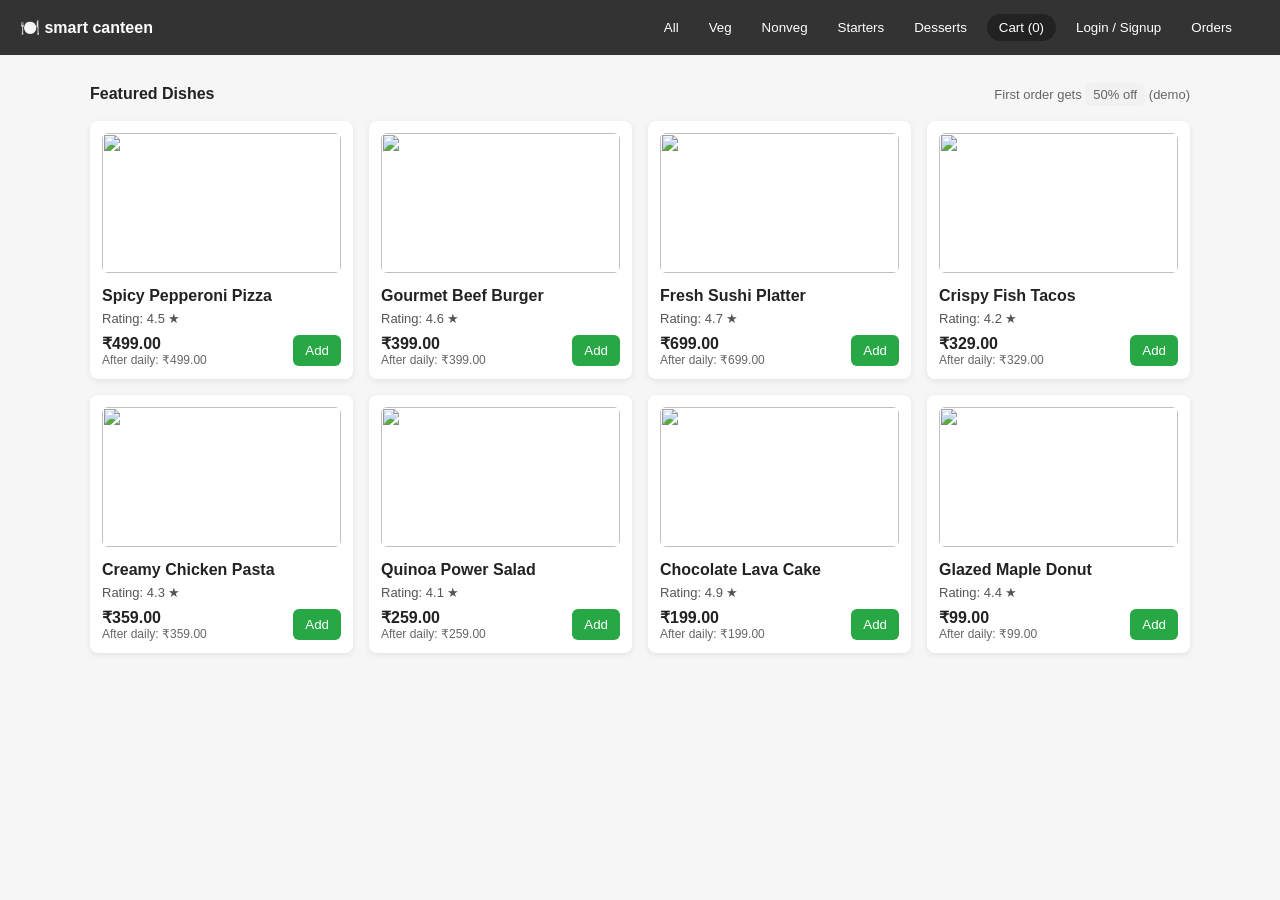
==== index.html @ e6f05978 "Add files via upload" ====
<!doctype html>
<html lang="en">
<head>
<meta charset="utf-8" />
<meta name="viewport" content="width=device-width,initial-scale=1" />
<title>smart_canteen</title>
<link rel="stylesheet" href="style.css">
</head>
<body>

<header>
  <div class="brand">🍽️ smart canteen</div>
  <nav>
    <button onclick="filterCategory('all')">All</button>
    <button onclick="filterCategory('veg')">Veg</button>
    <button onclick="filterCategory('nonveg')">Nonveg</button>
    <button onclick="filterCategory('starters')">Starters</button>
    <button onclick="filterCategory('desserts')">Desserts</button>
    <button class="cart-btn" onclick="toggleCart()">Cart (<span id="cartCount">0</span>)</button>

    <button onclick="openLogin()">Login / Signup</button>
    <button onclick="openOrdersUser()" title="My Orders">Orders</button>

    <span id="userLabel" class="small" style="margin-left:8px;"></span>
    <button id="logoutBtn" class="hidden" onclick="logout()">Logout</button>
  </nav>
</header>


<div class="container">

  <div id="adminPanel" class="admin-panel hidden">
    <strong>Admin Panel</strong>
    <div class="admin-actions">
      <label>Daily Discount (%)
        <input id="dailyDiscount" type="number" value="0" min="0" max="100" oninput="applyDailyDiscount()" />
      </label>
      <button class="btn secondary" onclick="openAddItem()">Add New Item</button>
      <button onclick="openCategoryManager()">Manage Categories</button>
      <button onclick="openOrdersAdmin()">View Orders</button>
    </div>
    <small class="small">Set item discounts & availability:</small>
    <div id="adminList"></div>
  </div>

  <div class="controls">
    <strong>Featured Dishes</strong>
    <div class="small">First order gets <span class="badge">50% off</span> (demo)</div>
  </div>

  <div id="menu" class="grid"></div>

</div>

<!-- Cart Drawer -->
<div id="cartDrawer">
  <h3>Your Cart</h3>
  <div id="cartItems"></div>
  <div class="cart-bottom">
    <strong>Total: <span id="cartTotal">₹0.00</span></strong>
    <button class="btn secondary" onclick="openAddressModal()">Checkout</button>
  </div>
  <div class="small muted">Note: Demo - replace mock payment with real gateway.</div>
</div>
<!-- Add/Edit Item Modal (Admin) -->
<div id="itemModal" class="modal-bg" role="dialog">
  <div class="modal">
    <h3 id="itemModalTitle">Add New Item</h3>
    <div class="row">
      <div style="flex:1">
        <label>Title<input id="itemTitle" type="text" /></label>
        <label style="margin-top:8px">Price (₹)<input id="itemPrice" type="number" min="0" /></label>
        <label style="margin-top:8px">Category
          <select id="itemCategory"></select>
        </label>
        <label style="margin-top:8px">Rating (0-5)<input id="itemRating" type="number" min="0" max="5" step="0.1" value="4.0" /></label>
        <label style="margin-top:8px">Discount (%)<input id="itemDiscount" type="number" min="0" max="100" value="0" /></label>
        <label style="margin-top:8px"><input id="itemAvailable" type="checkbox" checked /> Available</label>
      </div>
      <div style="width:120px">
        <div class="small-muted">Image (URL or upload)</div>
        <img id="itemImgPreview" class="img-preview" src="" alt="preview" />
        <label style="margin-top:6px">Image URL<input id="itemImgUrl" type="text" /></label>
        <div style="margin-top:6px">
          <input id="itemImgFile" type="file" accept="image/*" />
        </div>
      </div>
    </div>

    <div style="margin-top:12px;display:flex;gap:8px">
      <button class="btn" onclick="saveNewItem()">Save Item</button>
      <button onclick="closeItemModal()">Cancel</button>
    </div>
  </div>
</div>

<!-- Category Manager Modal -->
<div id="catModal" class="modal-bg">
  <div class="modal">
    <h3>Manage Categories</h3>
    <div style="display:flex;gap:8px;align-items:center">
      <input id="newCategory" placeholder="New category name" />
      <button onclick="addCategory()" class="btn">Add</button>
    </div>
    <div id="catList" style="margin-top:10px"></div>
    <div style="margin-top:12px">
      <button onclick="closeCategoryManager()">Close</button>
    </div>
  </div>
</div>

<!-- Address & Delivery Modal -->
<div id="addressModal" class="modal-bg">
  <div class="modal">
    <h3>Delivery Address & Slot</h3>

    <div>
      <strong>Saved Addresses</strong>
      <div id="savedAddresses" style="margin-top:8px"></div>
    </div>

    <hr style="margin:12px 0" />

    <div>
      <strong>Add New Address</strong>
      <label style="margin-top:8px">Name<input id="addrName" type="text" /></label>
      <label style="margin-top:8px">Phone<input id="addrPhone" type="text" /></label>
      <label style="margin-top:8px">Address<textarea id="addrLine" rows="2"></textarea></label>
      <label style="margin-top:8px">Pincode<input id="addrPin" type="text" /></label>
      <label style="margin-top:8px">Delivery slot
        <select id="deliverySlot">
          <option>ASAP (30-45 min)</option>
          <option>Today 7:00 - 8:00 PM</option>
          <option>Today 8:00 - 9:00 PM</option>
        </select>
      </label>

      <div style="margin-top:8px;display:flex;gap:8px">
        <button class="btn" onclick="saveAddress()">Save & Use</button>
        <button onclick="closeAddressModal()">Cancel</button>
      </div>
    </div>
  </div>
</div>

<!-- Checkout Modal -->
<div id="modalBg" class="modal-bg" role="dialog">
  <div class="modal">
    <h3>Checkout - Payment</h3>
    <div id="checkoutSummary" style="margin-bottom:12px"></div>

    <div style="margin-bottom:10px">
      <label><input type="radio" name="payOpt" value="card" checked /> Credit / Debit Card</label>
      <label style="margin-left:12px"><input type="radio" name="payOpt" value="upi" /> UPI / PhonePe</label>
    </div>

    <div id="cardForm">
      <label>Cardholder name<input id="cardName" type="text" placeholder="Full name" /></label>
      <div class="row" style="margin-top:8px">
        <div style="flex:2"><label>Card number<input id="cardNumber" type="text" placeholder="4242 4242 4242 4242" /></label></div>
        <div style="flex:1"><label>Exp<input id="cardExp" type="text" placeholder="MM/YY" /></label></div>
        <div style="flex:1"><label>CVV<input id="cardCvv" type="text" placeholder="123" /></label></div>
      </div>
    </div>

    <div id="upiForm" class="hidden" style="margin-top:8px">
      <label>UPI ID / PhonePe<input id="upiId" type="text" placeholder="example@upi or 98XXXXXXXX" /></label>
      <div style="margin-top:6px;font-size:13px;color:#555">Demo UI, not online payment.</div>
    </div>

    <div style="margin-top:12px;display:flex;gap:8px">
      <button class="btn" onclick="processPayment()">Pay Now</button>
      <button onclick="closeCheckout()">Cancel</button>
    </div>
  </div>
</div>

<!-- Orders Viewer (User) -->
<div id="ordersModal" class="modal-bg">
  <div class="modal">
    <h3>My Orders</h3>
    <div id="userOrdersList"></div>
    <button style="margin-top:12px" onclick="closeOrdersUser()">Close</button>
  </div>
</div>

<!-- Orders Viewer (Admin) -->
<div id="ordersAdminModal" class="modal-bg">
  <div class="modal">
    <h3>All Orders (Admin)</h3>
    <div id="adminOrdersList"></div>
    <button style="margin-top:12px" onclick="closeOrdersAdmin()">Close</button>
  </div>
</div>

<!-- Login + Signup Modal -->
<div id="loginBg" class="modal-bg" style="z-index:1100">
  <div class="modal">
    <h3 id="authTitle">Login</h3>

    <div class="auth-tabs">
      <button id="loginTab" class="auth-tab active" onclick="showLoginForm()">Sign In</button>
      <button id="signupTab" class="auth-tab" onclick="showSignupForm()">Sign Up</button>
    </div>

    <!-- SIGN IN FORM -->
    <div id="loginForm">
      <label>Email
        <input id="loginEmail" type="email" />
      </label>
      <label style="margin-top:8px">Password
        <input id="loginPassword" type="password" />
      </label>

      <div style="margin-top:10px;display:flex;gap:8px;align-items:center">
        <button class="btn" onclick="performLogin()">Login</button>
        <button onclick="closeLogin()">Close</button>
      </div>

      <p class="small-muted" style="margin-top:8px;">
        Admin (demo): <strong>admin@chef.com</strong> / <strong>admin123</strong>
      </p>
    </div>

    <!-- SIGN UP FORM -->
    <div id="signupForm" class="hidden">
      <label>Name
        <input id="signupName" type="text" />
      </label>
      <label style="margin-top:8px">Email
        <input id="signupEmail" type="email" />
      </label>
      <label style="margin-top:8px">Phone
        <input id="signupPhone" type="text" />
      </label>
      <label style="margin-top:8px">Password
        <input id="signupPassword" type="password" />
      </label>
      <label style="margin-top:8px">Confirm Password
        <input id="signupConfirm" type="password" />
      </label>

      <label style="margin-top:8px">Account Type
        <select id="signupRole">
          <option value="user">User</option>
        </select>
      </label>
      <div class="small-muted" style="margin-top:4px;">
        Admin account is fixed in system. Only <strong>admin@chef.com</strong> / <strong>admin123</strong> is Admin.
      </div>

      <div style="margin-top:10px;display:flex;gap:8px;align-items:center">
        <button class="btn" onclick="performSignup()">Sign Up</button>
        <button onclick="closeLogin()">Close</button>
      </div>
    </div>
  </div>
</div>

<script src="script.js"></script>
</body>
</html>
---- style.css ----
body{font-family:Inter,Arial;margin:0;background:#f6f6f6;color:#222}
header{background:#333;color:#fff;padding:14px 20px;display:flex;justify-content:space-between;align-items:center}
header .brand{font-weight:700}
nav{display:flex;gap:10px}
nav button{background:transparent;border:0;color:#fff;cursor:pointer;padding:6px 10px}
.container{max-width:1100px;margin:30px auto;padding:0 16px}
.controls{display:flex;justify-content:space-between;align-items:center;margin-bottom:18px}
.grid{display:grid;grid-template-columns:repeat(auto-fit,minmax(220px,1fr));gap:16px}
.card{background:#fff;padding:12px;border-radius:8px;box-shadow:0 2px 6px rgba(0,0,0,0.08)}
.card img{width:100%;height:140px;object-fit:cover;border-radius:6px}
.card h4{margin:10px 0 6px;font-size:16px}
.card p{margin:0 0 8px;font-size:13px;color:#555}
.card .meta{display:flex;justify-content:space-between;align-items:center}
.btn{background:#28a745;color:#fff;border:0;padding:8px 12px;border-radius:6px;cursor:pointer}
.btn.secondary{background:#007bff}
.cart-btn{background:#222;color:#fff;border-radius:20px;padding:6px 12px}
.small{font-size:13px;color:#666}
input[type="text"],
input[type="number"],
input[type="email"],
input[type="password"],
select,
textarea{
  padding:10px;
  border:1px solid #ddd;
  border-radius:6px;
  width:100%;
}
.auth-tabs{
  display:flex;
  gap:8px;
  margin:8px 0 12px;
}

.auth-tab{
  flex:1;
  padding:8px;
  border:1px solid #ddd;
  background:#f7f7f7;
  cursor:pointer;
  border-radius:6px;
  font-size:14px;
}

.auth-tab.active{
  background:#007bff;
  color:#fff;
  border-color:#007bff;
}

.small-muted{
  font-size:12px;
  color:#666;
}


.admin-panel{background:#fff;padding:12px;border-radius:8px;margin-bottom:16px;box-shadow:0 2px 6px rgba(0,0,0,0.06)}
#cartDrawer{position:fixed;right:18px;top:70px;width:380px;max-height:80vh;background:#fff;border-radius:10px;box-shadow:0 12px 30px rgba(0,0,0,0.12);overflow:auto;padding:12px;display:none;z-index:999}
.cart-item{display:flex;gap:8px;align-items:center;border-bottom:1px solid #eee;padding:8px 0}
.qty{display:flex;gap:6px;align-items:center}
.badge{background:#f1f1f1;padding:4px 8px;border-radius:6px;font-size:13px}
.modal-bg{position:fixed;inset:0;background:rgba(0,0,0,0.5);display:none;align-items:center;justify-content:center;z-index:1200}
.modal{background:#fff;padding:18px;border-radius:8px;max-width:720px;width:96%;max-height:90vh;overflow:auto}
.hidden{display:none}
.cart-bottom{display:flex;justify-content:space-between;align-items:center;margin-top:10px}
.order-card{background:#fff;padding:10px;border-radius:8px;margin-bottom:8px;box-shadow:0 1px 4px rgba(0,0,0,0.06)}
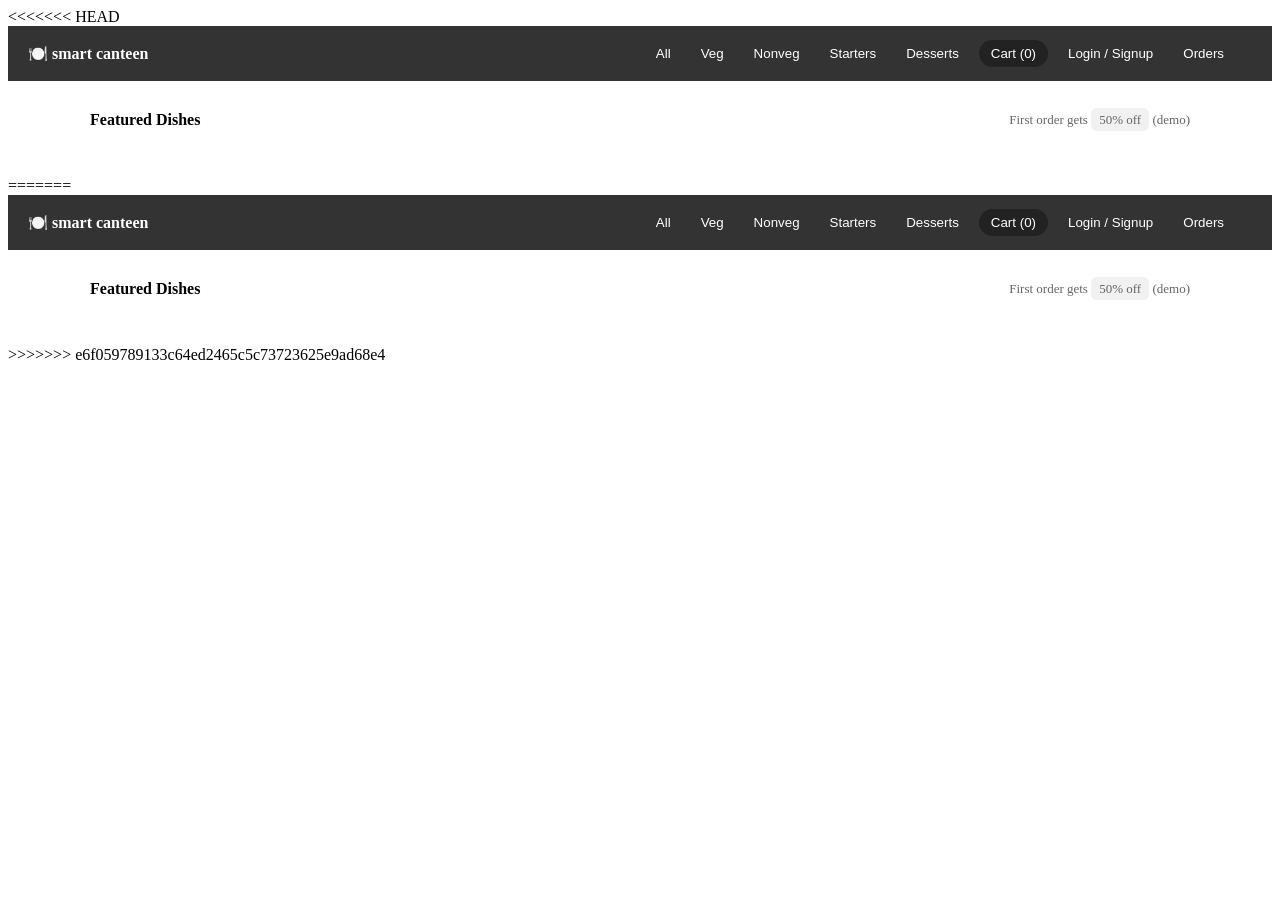
==== commit cd6eca35: "Updated full project" ====
--- a/index.html
+++ b/index.html
@@ -1,262 +1,527 @@
-<!doctype html>
-<html lang="en">
-<head>
-<meta charset="utf-8" />
-<meta name="viewport" content="width=device-width,initial-scale=1" />
-<title>smart_canteen</title>
-<link rel="stylesheet" href="style.css">
-</head>
-<body>
-
-<header>
-  <div class="brand">🍽️ smart canteen</div>
-  <nav>
-    <button onclick="filterCategory('all')">All</button>
-    <button onclick="filterCategory('veg')">Veg</button>
-    <button onclick="filterCategory('nonveg')">Nonveg</button>
-    <button onclick="filterCategory('starters')">Starters</button>
-    <button onclick="filterCategory('desserts')">Desserts</button>
-    <button class="cart-btn" onclick="toggleCart()">Cart (<span id="cartCount">0</span>)</button>
-
-    <button onclick="openLogin()">Login / Signup</button>
-    <button onclick="openOrdersUser()" title="My Orders">Orders</button>
-
-    <span id="userLabel" class="small" style="margin-left:8px;"></span>
-    <button id="logoutBtn" class="hidden" onclick="logout()">Logout</button>
-  </nav>
-</header>
-
-
-<div class="container">
-
-  <div id="adminPanel" class="admin-panel hidden">
-    <strong>Admin Panel</strong>
-    <div class="admin-actions">
-      <label>Daily Discount (%)
-        <input id="dailyDiscount" type="number" value="0" min="0" max="100" oninput="applyDailyDiscount()" />
-      </label>
-      <button class="btn secondary" onclick="openAddItem()">Add New Item</button>
-      <button onclick="openCategoryManager()">Manage Categories</button>
-      <button onclick="openOrdersAdmin()">View Orders</button>
-    </div>
-    <small class="small">Set item discounts & availability:</small>
-    <div id="adminList"></div>
-  </div>
-
-  <div class="controls">
-    <strong>Featured Dishes</strong>
-    <div class="small">First order gets <span class="badge">50% off</span> (demo)</div>
-  </div>
-
-  <div id="menu" class="grid"></div>
-
-</div>
-
-<!-- Cart Drawer -->
-<div id="cartDrawer">
-  <h3>Your Cart</h3>
-  <div id="cartItems"></div>
-  <div class="cart-bottom">
-    <strong>Total: <span id="cartTotal">₹0.00</span></strong>
-    <button class="btn secondary" onclick="openAddressModal()">Checkout</button>
-  </div>
-  <div class="small muted">Note: Demo - replace mock payment with real gateway.</div>
-</div>
-<!-- Add/Edit Item Modal (Admin) -->
-<div id="itemModal" class="modal-bg" role="dialog">
-  <div class="modal">
-    <h3 id="itemModalTitle">Add New Item</h3>
-    <div class="row">
-      <div style="flex:1">
-        <label>Title<input id="itemTitle" type="text" /></label>
-        <label style="margin-top:8px">Price (₹)<input id="itemPrice" type="number" min="0" /></label>
-        <label style="margin-top:8px">Category
-          <select id="itemCategory"></select>
-        </label>
-        <label style="margin-top:8px">Rating (0-5)<input id="itemRating" type="number" min="0" max="5" step="0.1" value="4.0" /></label>
-        <label style="margin-top:8px">Discount (%)<input id="itemDiscount" type="number" min="0" max="100" value="0" /></label>
-        <label style="margin-top:8px"><input id="itemAvailable" type="checkbox" checked /> Available</label>
-      </div>
-      <div style="width:120px">
-        <div class="small-muted">Image (URL or upload)</div>
-        <img id="itemImgPreview" class="img-preview" src="" alt="preview" />
-        <label style="margin-top:6px">Image URL<input id="itemImgUrl" type="text" /></label>
-        <div style="margin-top:6px">
-          <input id="itemImgFile" type="file" accept="image/*" />
-        </div>
-      </div>
-    </div>
-
-    <div style="margin-top:12px;display:flex;gap:8px">
-      <button class="btn" onclick="saveNewItem()">Save Item</button>
-      <button onclick="closeItemModal()">Cancel</button>
-    </div>
-  </div>
-</div>
-
-<!-- Category Manager Modal -->
-<div id="catModal" class="modal-bg">
-  <div class="modal">
-    <h3>Manage Categories</h3>
-    <div style="display:flex;gap:8px;align-items:center">
-      <input id="newCategory" placeholder="New category name" />
-      <button onclick="addCategory()" class="btn">Add</button>
-    </div>
-    <div id="catList" style="margin-top:10px"></div>
-    <div style="margin-top:12px">
-      <button onclick="closeCategoryManager()">Close</button>
-    </div>
-  </div>
-</div>
-
-<!-- Address & Delivery Modal -->
-<div id="addressModal" class="modal-bg">
-  <div class="modal">
-    <h3>Delivery Address & Slot</h3>
-
-    <div>
-      <strong>Saved Addresses</strong>
-      <div id="savedAddresses" style="margin-top:8px"></div>
-    </div>
-
-    <hr style="margin:12px 0" />
-
-    <div>
-      <strong>Add New Address</strong>
-      <label style="margin-top:8px">Name<input id="addrName" type="text" /></label>
-      <label style="margin-top:8px">Phone<input id="addrPhone" type="text" /></label>
-      <label style="margin-top:8px">Address<textarea id="addrLine" rows="2"></textarea></label>
-      <label style="margin-top:8px">Pincode<input id="addrPin" type="text" /></label>
-      <label style="margin-top:8px">Delivery slot
-        <select id="deliverySlot">
-          <option>ASAP (30-45 min)</option>
-          <option>Today 7:00 - 8:00 PM</option>
-          <option>Today 8:00 - 9:00 PM</option>
-        </select>
-      </label>
-
-      <div style="margin-top:8px;display:flex;gap:8px">
-        <button class="btn" onclick="saveAddress()">Save & Use</button>
-        <button onclick="closeAddressModal()">Cancel</button>
-      </div>
-    </div>
-  </div>
-</div>
-
-<!-- Checkout Modal -->
-<div id="modalBg" class="modal-bg" role="dialog">
-  <div class="modal">
-    <h3>Checkout - Payment</h3>
-    <div id="checkoutSummary" style="margin-bottom:12px"></div>
-
-    <div style="margin-bottom:10px">
-      <label><input type="radio" name="payOpt" value="card" checked /> Credit / Debit Card</label>
-      <label style="margin-left:12px"><input type="radio" name="payOpt" value="upi" /> UPI / PhonePe</label>
-    </div>
-
-    <div id="cardForm">
-      <label>Cardholder name<input id="cardName" type="text" placeholder="Full name" /></label>
-      <div class="row" style="margin-top:8px">
-        <div style="flex:2"><label>Card number<input id="cardNumber" type="text" placeholder="4242 4242 4242 4242" /></label></div>
-        <div style="flex:1"><label>Exp<input id="cardExp" type="text" placeholder="MM/YY" /></label></div>
-        <div style="flex:1"><label>CVV<input id="cardCvv" type="text" placeholder="123" /></label></div>
-      </div>
-    </div>
-
-    <div id="upiForm" class="hidden" style="margin-top:8px">
-      <label>UPI ID / PhonePe<input id="upiId" type="text" placeholder="example@upi or 98XXXXXXXX" /></label>
-      <div style="margin-top:6px;font-size:13px;color:#555">Demo UI, not online payment.</div>
-    </div>
-
-    <div style="margin-top:12px;display:flex;gap:8px">
-      <button class="btn" onclick="processPayment()">Pay Now</button>
-      <button onclick="closeCheckout()">Cancel</button>
-    </div>
-  </div>
-</div>
-
-<!-- Orders Viewer (User) -->
-<div id="ordersModal" class="modal-bg">
-  <div class="modal">
-    <h3>My Orders</h3>
-    <div id="userOrdersList"></div>
-    <button style="margin-top:12px" onclick="closeOrdersUser()">Close</button>
-  </div>
-</div>
-
-<!-- Orders Viewer (Admin) -->
-<div id="ordersAdminModal" class="modal-bg">
-  <div class="modal">
-    <h3>All Orders (Admin)</h3>
-    <div id="adminOrdersList"></div>
-    <button style="margin-top:12px" onclick="closeOrdersAdmin()">Close</button>
-  </div>
-</div>
-
-<!-- Login + Signup Modal -->
-<div id="loginBg" class="modal-bg" style="z-index:1100">
-  <div class="modal">
-    <h3 id="authTitle">Login</h3>
-
-    <div class="auth-tabs">
-      <button id="loginTab" class="auth-tab active" onclick="showLoginForm()">Sign In</button>
-      <button id="signupTab" class="auth-tab" onclick="showSignupForm()">Sign Up</button>
-    </div>
-
-    <!-- SIGN IN FORM -->
-    <div id="loginForm">
-      <label>Email
-        <input id="loginEmail" type="email" />
-      </label>
-      <label style="margin-top:8px">Password
-        <input id="loginPassword" type="password" />
-      </label>
-
-      <div style="margin-top:10px;display:flex;gap:8px;align-items:center">
-        <button class="btn" onclick="performLogin()">Login</button>
-        <button onclick="closeLogin()">Close</button>
-      </div>
-
-      <p class="small-muted" style="margin-top:8px;">
-        Admin (demo): <strong>admin@chef.com</strong> / <strong>admin123</strong>
-      </p>
-    </div>
-
-    <!-- SIGN UP FORM -->
-    <div id="signupForm" class="hidden">
-      <label>Name
-        <input id="signupName" type="text" />
-      </label>
-      <label style="margin-top:8px">Email
-        <input id="signupEmail" type="email" />
-      </label>
-      <label style="margin-top:8px">Phone
-        <input id="signupPhone" type="text" />
-      </label>
-      <label style="margin-top:8px">Password
-        <input id="signupPassword" type="password" />
-      </label>
-      <label style="margin-top:8px">Confirm Password
-        <input id="signupConfirm" type="password" />
-      </label>
-
-      <label style="margin-top:8px">Account Type
-        <select id="signupRole">
-          <option value="user">User</option>
-        </select>
-      </label>
-      <div class="small-muted" style="margin-top:4px;">
-        Admin account is fixed in system. Only <strong>admin@chef.com</strong> / <strong>admin123</strong> is Admin.
-      </div>
-
-      <div style="margin-top:10px;display:flex;gap:8px;align-items:center">
-        <button class="btn" onclick="performSignup()">Sign Up</button>
-        <button onclick="closeLogin()">Close</button>
-      </div>
-    </div>
-  </div>
-</div>
-
-<script src="script.js"></script>
-</body>
-</html>
+<<<<<<< HEAD
+<!doctype html>
+<html lang="en">
+<head>
+<meta charset="utf-8" />
+<meta name="viewport" content="width=device-width,initial-scale=1" />
+<title>smart_canteen</title>
+<link rel="stylesheet" href="style.css">
+</head>
+<body>
+
+<header>
+  <div class="brand">🍽️ smart canteen</div>
+  <nav>
+    <button onclick="filterCategory('all')">All</button>
+    <button onclick="filterCategory('veg')">Veg</button>
+    <button onclick="filterCategory('nonveg')">Nonveg</button>
+    <button onclick="filterCategory('starters')">Starters</button>
+    <button onclick="filterCategory('desserts')">Desserts</button>
+    <button class="cart-btn" onclick="toggleCart()">Cart (<span id="cartCount">0</span>)</button>
+
+    <button onclick="openLogin()">Login / Signup</button>
+    <button onclick="openOrdersUser()" title="My Orders">Orders</button>
+
+    <span id="userLabel" class="small" style="margin-left:8px;"></span>
+    <button id="logoutBtn" class="hidden" onclick="logout()">Logout</button>
+  </nav>
+</header>
+
+
+<div class="container">
+
+  <div id="adminPanel" class="admin-panel hidden">
+    <strong>Admin Panel</strong>
+    <div class="admin-actions">
+      <label>Daily Discount (%)
+        <input id="dailyDiscount" type="number" value="0" min="0" max="100" oninput="applyDailyDiscount()" />
+      </label>
+      <button class="btn secondary" onclick="openAddItem()">Add New Item</button>
+      <button onclick="openCategoryManager()">Manage Categories</button>
+      <button onclick="openOrdersAdmin()">View Orders</button>
+    </div>
+    <small class="small">Set item discounts & availability:</small>
+    <div id="adminList"></div>
+  </div>
+
+  <div class="controls">
+    <strong>Featured Dishes</strong>
+    <div class="small">First order gets <span class="badge">50% off</span> (demo)</div>
+  </div>
+
+  <div id="menu" class="grid"></div>
+
+</div>
+
+<!-- Cart Drawer -->
+<div id="cartDrawer">
+  <h3>Your Cart</h3>
+  <div id="cartItems"></div>
+  <div class="cart-bottom">
+    <strong>Total: <span id="cartTotal">₹0.00</span></strong>
+    <button class="btn secondary" onclick="openAddressModal()">Checkout</button>
+  </div>
+  <div class="small muted">Note: Demo - replace mock payment with real gateway.</div>
+</div>
+<!-- Add/Edit Item Modal (Admin) -->
+<div id="itemModal" class="modal-bg" role="dialog">
+  <div class="modal">
+    <h3 id="itemModalTitle">Add New Item</h3>
+    <div class="row">
+      <div style="flex:1">
+        <label>Title<input id="itemTitle" type="text" /></label>
+        <label style="margin-top:8px">Price (₹)<input id="itemPrice" type="number" min="0" /></label>
+        <label style="margin-top:8px">Category
+          <select id="itemCategory"></select>
+        </label>
+        <label style="margin-top:8px">Rating (0-5)<input id="itemRating" type="number" min="0" max="5" step="0.1" value="4.0" /></label>
+        <label style="margin-top:8px">Discount (%)<input id="itemDiscount" type="number" min="0" max="100" value="0" /></label>
+        <label style="margin-top:8px"><input id="itemAvailable" type="checkbox" checked /> Available</label>
+      </div>
+      <div style="width:120px">
+        <div class="small-muted">Image (URL or upload)</div>
+        <img id="itemImgPreview" class="img-preview" src="" alt="preview" />
+        <label style="margin-top:6px">Image URL<input id="itemImgUrl" type="text" /></label>
+        <div style="margin-top:6px">
+          <input id="itemImgFile" type="file" accept="image/*" />
+        </div>
+      </div>
+    </div>
+
+    <div style="margin-top:12px;display:flex;gap:8px">
+      <button class="btn" onclick="saveNewItem()">Save Item</button>
+      <button onclick="closeItemModal()">Cancel</button>
+    </div>
+  </div>
+</div>
+
+<!-- Category Manager Modal -->
+<div id="catModal" class="modal-bg">
+  <div class="modal">
+    <h3>Manage Categories</h3>
+    <div style="display:flex;gap:8px;align-items:center">
+      <input id="newCategory" placeholder="New category name" />
+      <button onclick="addCategory()" class="btn">Add</button>
+    </div>
+    <div id="catList" style="margin-top:10px"></div>
+    <div style="margin-top:12px">
+      <button onclick="closeCategoryManager()">Close</button>
+    </div>
+  </div>
+</div>
+
+<!-- Address & Delivery Modal -->
+<div id="addressModal" class="modal-bg">
+  <div class="modal">
+    <h3>Delivery Address & Slot</h3>
+
+    <div>
+      <strong>Saved Addresses</strong>
+      <div id="savedAddresses" style="margin-top:8px"></div>
+    </div>
+
+    <hr style="margin:12px 0" />
+
+    <div>
+      <strong>Add New Address</strong>
+      <label style="margin-top:8px">Name<input id="addrName" type="text" /></label>
+      <label style="margin-top:8px">Phone<input id="addrPhone" type="text" /></label>
+      <label style="margin-top:8px">Address<textarea id="addrLine" rows="2"></textarea></label>
+      <label style="margin-top:8px">Pincode<input id="addrPin" type="text" /></label>
+      <label style="margin-top:8px">Delivery slot
+        <select id="deliverySlot">
+          <option>ASAP (30-45 min)</option>
+          <option>Today 7:00 - 8:00 PM</option>
+          <option>Today 8:00 - 9:00 PM</option>
+        </select>
+      </label>
+
+      <div style="margin-top:8px;display:flex;gap:8px">
+        <button class="btn" onclick="saveAddress()">Save & Use</button>
+        <button onclick="closeAddressModal()">Cancel</button>
+      </div>
+    </div>
+  </div>
+</div>
+
+<!-- Checkout Modal -->
+<div id="modalBg" class="modal-bg" role="dialog">
+  <div class="modal">
+    <h3>Checkout - Payment</h3>
+    <div id="checkoutSummary" style="margin-bottom:12px"></div>
+
+    <div style="margin-bottom:10px">
+      <label><input type="radio" name="payOpt" value="card" checked /> Credit / Debit Card</label>
+      <label style="margin-left:12px"><input type="radio" name="payOpt" value="upi" /> UPI / PhonePe</label>
+    </div>
+
+    <div id="cardForm">
+      <label>Cardholder name<input id="cardName" type="text" placeholder="Full name" /></label>
+      <div class="row" style="margin-top:8px">
+        <div style="flex:2"><label>Card number<input id="cardNumber" type="text" placeholder="4242 4242 4242 4242" /></label></div>
+        <div style="flex:1"><label>Exp<input id="cardExp" type="text" placeholder="MM/YY" /></label></div>
+        <div style="flex:1"><label>CVV<input id="cardCvv" type="text" placeholder="123" /></label></div>
+      </div>
+    </div>
+
+    <div id="upiForm" class="hidden" style="margin-top:8px">
+      <label>UPI ID / PhonePe<input id="upiId" type="text" placeholder="example@upi or 98XXXXXXXX" /></label>
+      <div style="margin-top:6px;font-size:13px;color:#555">Demo UI, not online payment.</div>
+    </div>
+
+    <div style="margin-top:12px;display:flex;gap:8px">
+      <button class="btn" onclick="processPayment()">Pay Now</button>
+      <button onclick="closeCheckout()">Cancel</button>
+    </div>
+  </div>
+</div>
+
+<!-- Orders Viewer (User) -->
+<div id="ordersModal" class="modal-bg">
+  <div class="modal">
+    <h3>My Orders</h3>
+    <div id="userOrdersList"></div>
+    <button style="margin-top:12px" onclick="closeOrdersUser()">Close</button>
+  </div>
+</div>
+
+<!-- Orders Viewer (Admin) -->
+<div id="ordersAdminModal" class="modal-bg">
+  <div class="modal">
+    <h3>All Orders (Admin)</h3>
+    <div id="adminOrdersList"></div>
+    <button style="margin-top:12px" onclick="closeOrdersAdmin()">Close</button>
+  </div>
+</div>
+
+<!-- Login + Signup Modal -->
+<div id="loginBg" class="modal-bg" style="z-index:1100">
+  <div class="modal">
+    <h3 id="authTitle">Login</h3>
+
+    <div class="auth-tabs">
+      <button id="loginTab" class="auth-tab active" onclick="showLoginForm()">Sign In</button>
+      <button id="signupTab" class="auth-tab" onclick="showSignupForm()">Sign Up</button>
+    </div>
+
+    <!-- SIGN IN FORM -->
+    <div id="loginForm">
+      <label>Email
+        <input id="loginEmail" type="email" />
+      </label>
+      <label style="margin-top:8px">Password
+        <input id="loginPassword" type="password" />
+      </label>
+
+      <div style="margin-top:10px;display:flex;gap:8px;align-items:center">
+        <button class="btn" onclick="performLogin()">Login</button>
+        <button onclick="closeLogin()">Close</button>
+      </div>
+
+      <p class="small-muted" style="margin-top:8px;">
+        Admin (demo): <strong>admin@chef.com</strong> / <strong>admin123</strong>
+      </p>
+    </div>
+
+    <!-- SIGN UP FORM -->
+    <div id="signupForm" class="hidden">
+      <label>Name
+        <input id="signupName" type="text" />
+      </label>
+      <label style="margin-top:8px">Email
+        <input id="signupEmail" type="email" />
+      </label>
+      <label style="margin-top:8px">Phone
+        <input id="signupPhone" type="text" />
+      </label>
+      <label style="margin-top:8px">Password
+        <input id="signupPassword" type="password" />
+      </label>
+      <label style="margin-top:8px">Confirm Password
+        <input id="signupConfirm" type="password" />
+      </label>
+
+      <label style="margin-top:8px">Account Type
+        <select id="signupRole">
+          <option value="user">User</option>
+        </select>
+      </label>
+      <div class="small-muted" style="margin-top:4px;">
+        Admin account is fixed in system. Only <strong>admin@chef.com</strong> / <strong>admin123</strong> is Admin.
+      </div>
+
+      <div style="margin-top:10px;display:flex;gap:8px;align-items:center">
+        <button class="btn" onclick="performSignup()">Sign Up</button>
+        <button onclick="closeLogin()">Close</button>
+      </div>
+    </div>
+  </div>
+</div>
+
+<script src="script.js"></script>
+</body>
+</html>
+=======
+<!doctype html>
+<html lang="en">
+<head>
+<meta charset="utf-8" />
+<meta name="viewport" content="width=device-width,initial-scale=1" />
+<title>smart_canteen</title>
+<link rel="stylesheet" href="style.css">
+</head>
+<body>
+
+<header>
+  <div class="brand">🍽️ smart canteen</div>
+  <nav>
+    <button onclick="filterCategory('all')">All</button>
+    <button onclick="filterCategory('veg')">Veg</button>
+    <button onclick="filterCategory('nonveg')">Nonveg</button>
+    <button onclick="filterCategory('starters')">Starters</button>
+    <button onclick="filterCategory('desserts')">Desserts</button>
+    <button class="cart-btn" onclick="toggleCart()">Cart (<span id="cartCount">0</span>)</button>
+
+    <button onclick="openLogin()">Login / Signup</button>
+    <button onclick="openOrdersUser()" title="My Orders">Orders</button>
+
+    <span id="userLabel" class="small" style="margin-left:8px;"></span>
+    <button id="logoutBtn" class="hidden" onclick="logout()">Logout</button>
+  </nav>
+</header>
+
+
+<div class="container">
+
+  <div id="adminPanel" class="admin-panel hidden">
+    <strong>Admin Panel</strong>
+    <div class="admin-actions">
+      <label>Daily Discount (%)
+        <input id="dailyDiscount" type="number" value="0" min="0" max="100" oninput="applyDailyDiscount()" />
+      </label>
+      <button class="btn secondary" onclick="openAddItem()">Add New Item</button>
+      <button onclick="openCategoryManager()">Manage Categories</button>
+      <button onclick="openOrdersAdmin()">View Orders</button>
+    </div>
+    <small class="small">Set item discounts & availability:</small>
+    <div id="adminList"></div>
+  </div>
+
+  <div class="controls">
+    <strong>Featured Dishes</strong>
+    <div class="small">First order gets <span class="badge">50% off</span> (demo)</div>
+  </div>
+
+  <div id="menu" class="grid"></div>
+
+</div>
+
+<!-- Cart Drawer -->
+<div id="cartDrawer">
+  <h3>Your Cart</h3>
+  <div id="cartItems"></div>
+  <div class="cart-bottom">
+    <strong>Total: <span id="cartTotal">₹0.00</span></strong>
+    <button class="btn secondary" onclick="openAddressModal()">Checkout</button>
+  </div>
+  <div class="small muted">Note: Demo - replace mock payment with real gateway.</div>
+</div>
+<!-- Add/Edit Item Modal (Admin) -->
+<div id="itemModal" class="modal-bg" role="dialog">
+  <div class="modal">
+    <h3 id="itemModalTitle">Add New Item</h3>
+    <div class="row">
+      <div style="flex:1">
+        <label>Title<input id="itemTitle" type="text" /></label>
+        <label style="margin-top:8px">Price (₹)<input id="itemPrice" type="number" min="0" /></label>
+        <label style="margin-top:8px">Category
+          <select id="itemCategory"></select>
+        </label>
+        <label style="margin-top:8px">Rating (0-5)<input id="itemRating" type="number" min="0" max="5" step="0.1" value="4.0" /></label>
+        <label style="margin-top:8px">Discount (%)<input id="itemDiscount" type="number" min="0" max="100" value="0" /></label>
+        <label style="margin-top:8px"><input id="itemAvailable" type="checkbox" checked /> Available</label>
+      </div>
+      <div style="width:120px">
+        <div class="small-muted">Image (URL or upload)</div>
+        <img id="itemImgPreview" class="img-preview" src="" alt="preview" />
+        <label style="margin-top:6px">Image URL<input id="itemImgUrl" type="text" /></label>
+        <div style="margin-top:6px">
+          <input id="itemImgFile" type="file" accept="image/*" />
+        </div>
+      </div>
+    </div>
+
+    <div style="margin-top:12px;display:flex;gap:8px">
+      <button class="btn" onclick="saveNewItem()">Save Item</button>
+      <button onclick="closeItemModal()">Cancel</button>
+    </div>
+  </div>
+</div>
+
+<!-- Category Manager Modal -->
+<div id="catModal" class="modal-bg">
+  <div class="modal">
+    <h3>Manage Categories</h3>
+    <div style="display:flex;gap:8px;align-items:center">
+      <input id="newCategory" placeholder="New category name" />
+      <button onclick="addCategory()" class="btn">Add</button>
+    </div>
+    <div id="catList" style="margin-top:10px"></div>
+    <div style="margin-top:12px">
+      <button onclick="closeCategoryManager()">Close</button>
+    </div>
+  </div>
+</div>
+
+<!-- Address & Delivery Modal -->
+<div id="addressModal" class="modal-bg">
+  <div class="modal">
+    <h3>Delivery Address & Slot</h3>
+
+    <div>
+      <strong>Saved Addresses</strong>
+      <div id="savedAddresses" style="margin-top:8px"></div>
+    </div>
+
+    <hr style="margin:12px 0" />
+
+    <div>
+      <strong>Add New Address</strong>
+      <label style="margin-top:8px">Name<input id="addrName" type="text" /></label>
+      <label style="margin-top:8px">Phone<input id="addrPhone" type="text" /></label>
+      <label style="margin-top:8px">Address<textarea id="addrLine" rows="2"></textarea></label>
+      <label style="margin-top:8px">Pincode<input id="addrPin" type="text" /></label>
+      <label style="margin-top:8px">Delivery slot
+        <select id="deliverySlot">
+          <option>ASAP (30-45 min)</option>
+          <option>Today 7:00 - 8:00 PM</option>
+          <option>Today 8:00 - 9:00 PM</option>
+        </select>
+      </label>
+
+      <div style="margin-top:8px;display:flex;gap:8px">
+        <button class="btn" onclick="saveAddress()">Save & Use</button>
+        <button onclick="closeAddressModal()">Cancel</button>
+      </div>
+    </div>
+  </div>
+</div>
+
+<!-- Checkout Modal -->
+<div id="modalBg" class="modal-bg" role="dialog">
+  <div class="modal">
+    <h3>Checkout - Payment</h3>
+    <div id="checkoutSummary" style="margin-bottom:12px"></div>
+
+    <div style="margin-bottom:10px">
+      <label><input type="radio" name="payOpt" value="card" checked /> Credit / Debit Card</label>
+      <label style="margin-left:12px"><input type="radio" name="payOpt" value="upi" /> UPI / PhonePe</label>
+    </div>
+
+    <div id="cardForm">
+      <label>Cardholder name<input id="cardName" type="text" placeholder="Full name" /></label>
+      <div class="row" style="margin-top:8px">
+        <div style="flex:2"><label>Card number<input id="cardNumber" type="text" placeholder="4242 4242 4242 4242" /></label></div>
+        <div style="flex:1"><label>Exp<input id="cardExp" type="text" placeholder="MM/YY" /></label></div>
+        <div style="flex:1"><label>CVV<input id="cardCvv" type="text" placeholder="123" /></label></div>
+      </div>
+    </div>
+
+    <div id="upiForm" class="hidden" style="margin-top:8px">
+      <label>UPI ID / PhonePe<input id="upiId" type="text" placeholder="example@upi or 98XXXXXXXX" /></label>
+      <div style="margin-top:6px;font-size:13px;color:#555">Demo UI, not online payment.</div>
+    </div>
+
+    <div style="margin-top:12px;display:flex;gap:8px">
+      <button class="btn" onclick="processPayment()">Pay Now</button>
+      <button onclick="closeCheckout()">Cancel</button>
+    </div>
+  </div>
+</div>
+
+<!-- Orders Viewer (User) -->
+<div id="ordersModal" class="modal-bg">
+  <div class="modal">
+    <h3>My Orders</h3>
+    <div id="userOrdersList"></div>
+    <button style="margin-top:12px" onclick="closeOrdersUser()">Close</button>
+  </div>
+</div>
+
+<!-- Orders Viewer (Admin) -->
+<div id="ordersAdminModal" class="modal-bg">
+  <div class="modal">
+    <h3>All Orders (Admin)</h3>
+    <div id="adminOrdersList"></div>
+    <button style="margin-top:12px" onclick="closeOrdersAdmin()">Close</button>
+  </div>
+</div>
+
+<!-- Login + Signup Modal -->
+<div id="loginBg" class="modal-bg" style="z-index:1100">
+  <div class="modal">
+    <h3 id="authTitle">Login</h3>
+
+    <div class="auth-tabs">
+      <button id="loginTab" class="auth-tab active" onclick="showLoginForm()">Sign In</button>
+      <button id="signupTab" class="auth-tab" onclick="showSignupForm()">Sign Up</button>
+    </div>
+
+    <!-- SIGN IN FORM -->
+    <div id="loginForm">
+      <label>Email
+        <input id="loginEmail" type="email" />
+      </label>
+      <label style="margin-top:8px">Password
+        <input id="loginPassword" type="password" />
+      </label>
+
+      <div style="margin-top:10px;display:flex;gap:8px;align-items:center">
+        <button class="btn" onclick="performLogin()">Login</button>
+        <button onclick="closeLogin()">Close</button>
+      </div>
+
+      <p class="small-muted" style="margin-top:8px;">
+        Admin (demo): <strong>admin@chef.com</strong> / <strong>admin123</strong>
+      </p>
+    </div>
+
+    <!-- SIGN UP FORM -->
+    <div id="signupForm" class="hidden">
+      <label>Name
+        <input id="signupName" type="text" />
+      </label>
+      <label style="margin-top:8px">Email
+        <input id="signupEmail" type="email" />
+      </label>
+      <label style="margin-top:8px">Phone
+        <input id="signupPhone" type="text" />
+      </label>
+      <label style="margin-top:8px">Password
+        <input id="signupPassword" type="password" />
+      </label>
+      <label style="margin-top:8px">Confirm Password
+        <input id="signupConfirm" type="password" />
+      </label>
+
+      <label style="margin-top:8px">Account Type
+        <select id="signupRole">
+          <option value="user">User</option>
+        </select>
+      </label>
+      <div class="small-muted" style="margin-top:4px;">
+        Admin account is fixed in system. Only <strong>admin@chef.com</strong> / <strong>admin123</strong> is Admin.
+      </div>
+
+      <div style="margin-top:10px;display:flex;gap:8px;align-items:center">
+        <button class="btn" onclick="performSignup()">Sign Up</button>
+        <button onclick="closeLogin()">Close</button>
+      </div>
+    </div>
+  </div>
+</div>
+
+<script src="script.js"></script>
+</body>
+</html>
+>>>>>>> e6f059789133c64ed2465c5c73723625e9ad68e4
--- a/style.css
+++ b/style.css
@@ -1,66 +1,135 @@
-body{font-family:Inter,Arial;margin:0;background:#f6f6f6;color:#222}
-header{background:#333;color:#fff;padding:14px 20px;display:flex;justify-content:space-between;align-items:center}
-header .brand{font-weight:700}
-nav{display:flex;gap:10px}
-nav button{background:transparent;border:0;color:#fff;cursor:pointer;padding:6px 10px}
-.container{max-width:1100px;margin:30px auto;padding:0 16px}
-.controls{display:flex;justify-content:space-between;align-items:center;margin-bottom:18px}
-.grid{display:grid;grid-template-columns:repeat(auto-fit,minmax(220px,1fr));gap:16px}
-.card{background:#fff;padding:12px;border-radius:8px;box-shadow:0 2px 6px rgba(0,0,0,0.08)}
-.card img{width:100%;height:140px;object-fit:cover;border-radius:6px}
-.card h4{margin:10px 0 6px;font-size:16px}
-.card p{margin:0 0 8px;font-size:13px;color:#555}
-.card .meta{display:flex;justify-content:space-between;align-items:center}
-.btn{background:#28a745;color:#fff;border:0;padding:8px 12px;border-radius:6px;cursor:pointer}
-.btn.secondary{background:#007bff}
-.cart-btn{background:#222;color:#fff;border-radius:20px;padding:6px 12px}
-.small{font-size:13px;color:#666}
-input[type="text"],
-input[type="number"],
-input[type="email"],
-input[type="password"],
-select,
-textarea{
-  padding:10px;
-  border:1px solid #ddd;
-  border-radius:6px;
-  width:100%;
-}
-.auth-tabs{
-  display:flex;
-  gap:8px;
-  margin:8px 0 12px;
-}
-
-.auth-tab{
-  flex:1;
-  padding:8px;
-  border:1px solid #ddd;
-  background:#f7f7f7;
-  cursor:pointer;
-  border-radius:6px;
-  font-size:14px;
-}
-
-.auth-tab.active{
-  background:#007bff;
-  color:#fff;
-  border-color:#007bff;
-}
-
-.small-muted{
-  font-size:12px;
-  color:#666;
-}
-
-
-.admin-panel{background:#fff;padding:12px;border-radius:8px;margin-bottom:16px;box-shadow:0 2px 6px rgba(0,0,0,0.06)}
-#cartDrawer{position:fixed;right:18px;top:70px;width:380px;max-height:80vh;background:#fff;border-radius:10px;box-shadow:0 12px 30px rgba(0,0,0,0.12);overflow:auto;padding:12px;display:none;z-index:999}
-.cart-item{display:flex;gap:8px;align-items:center;border-bottom:1px solid #eee;padding:8px 0}
-.qty{display:flex;gap:6px;align-items:center}
-.badge{background:#f1f1f1;padding:4px 8px;border-radius:6px;font-size:13px}
-.modal-bg{position:fixed;inset:0;background:rgba(0,0,0,0.5);display:none;align-items:center;justify-content:center;z-index:1200}
-.modal{background:#fff;padding:18px;border-radius:8px;max-width:720px;width:96%;max-height:90vh;overflow:auto}
-.hidden{display:none}
-.cart-bottom{display:flex;justify-content:space-between;align-items:center;margin-top:10px}
-.order-card{background:#fff;padding:10px;border-radius:8px;margin-bottom:8px;box-shadow:0 1px 4px rgba(0,0,0,0.06)}
+<<<<<<< HEAD
+body{font-family:Inter,Arial;margin:0;background:#f6f6f6;color:#222}
+header{background:#333;color:#fff;padding:14px 20px;display:flex;justify-content:space-between;align-items:center}
+header .brand{font-weight:700}
+nav{display:flex;gap:10px}
+nav button{background:transparent;border:0;color:#fff;cursor:pointer;padding:6px 10px}
+.container{max-width:1100px;margin:30px auto;padding:0 16px}
+.controls{display:flex;justify-content:space-between;align-items:center;margin-bottom:18px}
+.grid{display:grid;grid-template-columns:repeat(auto-fit,minmax(220px,1fr));gap:16px}
+.card{background:#fff;padding:12px;border-radius:8px;box-shadow:0 2px 6px rgba(0,0,0,0.08)}
+.card img{width:100%;height:140px;object-fit:cover;border-radius:6px}
+.card h4{margin:10px 0 6px;font-size:16px}
+.card p{margin:0 0 8px;font-size:13px;color:#555}
+.card .meta{display:flex;justify-content:space-between;align-items:center}
+.btn{background:#28a745;color:#fff;border:0;padding:8px 12px;border-radius:6px;cursor:pointer}
+.btn.secondary{background:#007bff}
+.cart-btn{background:#222;color:#fff;border-radius:20px;padding:6px 12px}
+.small{font-size:13px;color:#666}
+input[type="text"],
+input[type="number"],
+input[type="email"],
+input[type="password"],
+select,
+textarea{
+  padding:10px;
+  border:1px solid #ddd;
+  border-radius:6px;
+  width:100%;
+}
+.auth-tabs{
+  display:flex;
+  gap:8px;
+  margin:8px 0 12px;
+}
+
+.auth-tab{
+  flex:1;
+  padding:8px;
+  border:1px solid #ddd;
+  background:#f7f7f7;
+  cursor:pointer;
+  border-radius:6px;
+  font-size:14px;
+}
+
+.auth-tab.active{
+  background:#007bff;
+  color:#fff;
+  border-color:#007bff;
+}
+
+.small-muted{
+  font-size:12px;
+  color:#666;
+}
+
+
+.admin-panel{background:#fff;padding:12px;border-radius:8px;margin-bottom:16px;box-shadow:0 2px 6px rgba(0,0,0,0.06)}
+#cartDrawer{position:fixed;right:18px;top:70px;width:380px;max-height:80vh;background:#fff;border-radius:10px;box-shadow:0 12px 30px rgba(0,0,0,0.12);overflow:auto;padding:12px;display:none;z-index:999}
+.cart-item{display:flex;gap:8px;align-items:center;border-bottom:1px solid #eee;padding:8px 0}
+.qty{display:flex;gap:6px;align-items:center}
+.badge{background:#f1f1f1;padding:4px 8px;border-radius:6px;font-size:13px}
+.modal-bg{position:fixed;inset:0;background:rgba(0,0,0,0.5);display:none;align-items:center;justify-content:center;z-index:1200}
+.modal{background:#fff;padding:18px;border-radius:8px;max-width:720px;width:96%;max-height:90vh;overflow:auto}
+.hidden{display:none}
+.cart-bottom{display:flex;justify-content:space-between;align-items:center;margin-top:10px}
+.order-card{background:#fff;padding:10px;border-radius:8px;margin-bottom:8px;box-shadow:0 1px 4px rgba(0,0,0,0.06)}
+=======
+body{font-family:Inter,Arial;margin:0;background:#f6f6f6;color:#222}
+header{background:#333;color:#fff;padding:14px 20px;display:flex;justify-content:space-between;align-items:center}
+header .brand{font-weight:700}
+nav{display:flex;gap:10px}
+nav button{background:transparent;border:0;color:#fff;cursor:pointer;padding:6px 10px}
+.container{max-width:1100px;margin:30px auto;padding:0 16px}
+.controls{display:flex;justify-content:space-between;align-items:center;margin-bottom:18px}
+.grid{display:grid;grid-template-columns:repeat(auto-fit,minmax(220px,1fr));gap:16px}
+.card{background:#fff;padding:12px;border-radius:8px;box-shadow:0 2px 6px rgba(0,0,0,0.08)}
+.card img{width:100%;height:140px;object-fit:cover;border-radius:6px}
+.card h4{margin:10px 0 6px;font-size:16px}
+.card p{margin:0 0 8px;font-size:13px;color:#555}
+.card .meta{display:flex;justify-content:space-between;align-items:center}
+.btn{background:#28a745;color:#fff;border:0;padding:8px 12px;border-radius:6px;cursor:pointer}
+.btn.secondary{background:#007bff}
+.cart-btn{background:#222;color:#fff;border-radius:20px;padding:6px 12px}
+.small{font-size:13px;color:#666}
+input[type="text"],
+input[type="number"],
+input[type="email"],
+input[type="password"],
+select,
+textarea{
+  padding:10px;
+  border:1px solid #ddd;
+  border-radius:6px;
+  width:100%;
+}
+.auth-tabs{
+  display:flex;
+  gap:8px;
+  margin:8px 0 12px;
+}
+
+.auth-tab{
+  flex:1;
+  padding:8px;
+  border:1px solid #ddd;
+  background:#f7f7f7;
+  cursor:pointer;
+  border-radius:6px;
+  font-size:14px;
+}
+
+.auth-tab.active{
+  background:#007bff;
+  color:#fff;
+  border-color:#007bff;
+}
+
+.small-muted{
+  font-size:12px;
+  color:#666;
+}
+
+
+.admin-panel{background:#fff;padding:12px;border-radius:8px;margin-bottom:16px;box-shadow:0 2px 6px rgba(0,0,0,0.06)}
+#cartDrawer{position:fixed;right:18px;top:70px;width:380px;max-height:80vh;background:#fff;border-radius:10px;box-shadow:0 12px 30px rgba(0,0,0,0.12);overflow:auto;padding:12px;display:none;z-index:999}
+.cart-item{display:flex;gap:8px;align-items:center;border-bottom:1px solid #eee;padding:8px 0}
+.qty{display:flex;gap:6px;align-items:center}
+.badge{background:#f1f1f1;padding:4px 8px;border-radius:6px;font-size:13px}
+.modal-bg{position:fixed;inset:0;background:rgba(0,0,0,0.5);display:none;align-items:center;justify-content:center;z-index:1200}
+.modal{background:#fff;padding:18px;border-radius:8px;max-width:720px;width:96%;max-height:90vh;overflow:auto}
+.hidden{display:none}
+.cart-bottom{display:flex;justify-content:space-between;align-items:center;margin-top:10px}
+.order-card{background:#fff;padding:10px;border-radius:8px;margin-bottom:8px;box-shadow:0 1px 4px rgba(0,0,0,0.06)}
+>>>>>>> e6f059789133c64ed2465c5c73723625e9ad68e4
--- a/style.css
+++ b/style.css
@@ -1,66 +1,135 @@
-body{font-family:Inter,Arial;margin:0;background:#f6f6f6;color:#222}
-header{background:#333;color:#fff;padding:14px 20px;display:flex;justify-content:space-between;align-items:center}
-header .brand{font-weight:700}
-nav{display:flex;gap:10px}
-nav button{background:transparent;border:0;color:#fff;cursor:pointer;padding:6px 10px}
-.container{max-width:1100px;margin:30px auto;padding:0 16px}
-.controls{display:flex;justify-content:space-between;align-items:center;margin-bottom:18px}
-.grid{display:grid;grid-template-columns:repeat(auto-fit,minmax(220px,1fr));gap:16px}
-.card{background:#fff;padding:12px;border-radius:8px;box-shadow:0 2px 6px rgba(0,0,0,0.08)}
-.card img{width:100%;height:140px;object-fit:cover;border-radius:6px}
-.card h4{margin:10px 0 6px;font-size:16px}
-.card p{margin:0 0 8px;font-size:13px;color:#555}
-.card .meta{display:flex;justify-content:space-between;align-items:center}
-.btn{background:#28a745;color:#fff;border:0;padding:8px 12px;border-radius:6px;cursor:pointer}
-.btn.secondary{background:#007bff}
-.cart-btn{background:#222;color:#fff;border-radius:20px;padding:6px 12px}
-.small{font-size:13px;color:#666}
-input[type="text"],
-input[type="number"],
-input[type="email"],
-input[type="password"],
-select,
-textarea{
-  padding:10px;
-  border:1px solid #ddd;
-  border-radius:6px;
-  width:100%;
-}
-.auth-tabs{
-  display:flex;
-  gap:8px;
-  margin:8px 0 12px;
-}
-
-.auth-tab{
-  flex:1;
-  padding:8px;
-  border:1px solid #ddd;
-  background:#f7f7f7;
-  cursor:pointer;
-  border-radius:6px;
-  font-size:14px;
-}
-
-.auth-tab.active{
-  background:#007bff;
-  color:#fff;
-  border-color:#007bff;
-}
-
-.small-muted{
-  font-size:12px;
-  color:#666;
-}
-
-
-.admin-panel{background:#fff;padding:12px;border-radius:8px;margin-bottom:16px;box-shadow:0 2px 6px rgba(0,0,0,0.06)}
-#cartDrawer{position:fixed;right:18px;top:70px;width:380px;max-height:80vh;background:#fff;border-radius:10px;box-shadow:0 12px 30px rgba(0,0,0,0.12);overflow:auto;padding:12px;display:none;z-index:999}
-.cart-item{display:flex;gap:8px;align-items:center;border-bottom:1px solid #eee;padding:8px 0}
-.qty{display:flex;gap:6px;align-items:center}
-.badge{background:#f1f1f1;padding:4px 8px;border-radius:6px;font-size:13px}
-.modal-bg{position:fixed;inset:0;background:rgba(0,0,0,0.5);display:none;align-items:center;justify-content:center;z-index:1200}
-.modal{background:#fff;padding:18px;border-radius:8px;max-width:720px;width:96%;max-height:90vh;overflow:auto}
-.hidden{display:none}
-.cart-bottom{display:flex;justify-content:space-between;align-items:center;margin-top:10px}
-.order-card{background:#fff;padding:10px;border-radius:8px;margin-bottom:8px;box-shadow:0 1px 4px rgba(0,0,0,0.06)}
+<<<<<<< HEAD
+body{font-family:Inter,Arial;margin:0;background:#f6f6f6;color:#222}
+header{background:#333;color:#fff;padding:14px 20px;display:flex;justify-content:space-between;align-items:center}
+header .brand{font-weight:700}
+nav{display:flex;gap:10px}
+nav button{background:transparent;border:0;color:#fff;cursor:pointer;padding:6px 10px}
+.container{max-width:1100px;margin:30px auto;padding:0 16px}
+.controls{display:flex;justify-content:space-between;align-items:center;margin-bottom:18px}
+.grid{display:grid;grid-template-columns:repeat(auto-fit,minmax(220px,1fr));gap:16px}
+.card{background:#fff;padding:12px;border-radius:8px;box-shadow:0 2px 6px rgba(0,0,0,0.08)}
+.card img{width:100%;height:140px;object-fit:cover;border-radius:6px}
+.card h4{margin:10px 0 6px;font-size:16px}
+.card p{margin:0 0 8px;font-size:13px;color:#555}
+.card .meta{display:flex;justify-content:space-between;align-items:center}
+.btn{background:#28a745;color:#fff;border:0;padding:8px 12px;border-radius:6px;cursor:pointer}
+.btn.secondary{background:#007bff}
+.cart-btn{background:#222;color:#fff;border-radius:20px;padding:6px 12px}
+.small{font-size:13px;color:#666}
+input[type="text"],
+input[type="number"],
+input[type="email"],
+input[type="password"],
+select,
+textarea{
+  padding:10px;
+  border:1px solid #ddd;
+  border-radius:6px;
+  width:100%;
+}
+.auth-tabs{
+  display:flex;
+  gap:8px;
+  margin:8px 0 12px;
+}
+
+.auth-tab{
+  flex:1;
+  padding:8px;
+  border:1px solid #ddd;
+  background:#f7f7f7;
+  cursor:pointer;
+  border-radius:6px;
+  font-size:14px;
+}
+
+.auth-tab.active{
+  background:#007bff;
+  color:#fff;
+  border-color:#007bff;
+}
+
+.small-muted{
+  font-size:12px;
+  color:#666;
+}
+
+
+.admin-panel{background:#fff;padding:12px;border-radius:8px;margin-bottom:16px;box-shadow:0 2px 6px rgba(0,0,0,0.06)}
+#cartDrawer{position:fixed;right:18px;top:70px;width:380px;max-height:80vh;background:#fff;border-radius:10px;box-shadow:0 12px 30px rgba(0,0,0,0.12);overflow:auto;padding:12px;display:none;z-index:999}
+.cart-item{display:flex;gap:8px;align-items:center;border-bottom:1px solid #eee;padding:8px 0}
+.qty{display:flex;gap:6px;align-items:center}
+.badge{background:#f1f1f1;padding:4px 8px;border-radius:6px;font-size:13px}
+.modal-bg{position:fixed;inset:0;background:rgba(0,0,0,0.5);display:none;align-items:center;justify-content:center;z-index:1200}
+.modal{background:#fff;padding:18px;border-radius:8px;max-width:720px;width:96%;max-height:90vh;overflow:auto}
+.hidden{display:none}
+.cart-bottom{display:flex;justify-content:space-between;align-items:center;margin-top:10px}
+.order-card{background:#fff;padding:10px;border-radius:8px;margin-bottom:8px;box-shadow:0 1px 4px rgba(0,0,0,0.06)}
+=======
+body{font-family:Inter,Arial;margin:0;background:#f6f6f6;color:#222}
+header{background:#333;color:#fff;padding:14px 20px;display:flex;justify-content:space-between;align-items:center}
+header .brand{font-weight:700}
+nav{display:flex;gap:10px}
+nav button{background:transparent;border:0;color:#fff;cursor:pointer;padding:6px 10px}
+.container{max-width:1100px;margin:30px auto;padding:0 16px}
+.controls{display:flex;justify-content:space-between;align-items:center;margin-bottom:18px}
+.grid{display:grid;grid-template-columns:repeat(auto-fit,minmax(220px,1fr));gap:16px}
+.card{background:#fff;padding:12px;border-radius:8px;box-shadow:0 2px 6px rgba(0,0,0,0.08)}
+.card img{width:100%;height:140px;object-fit:cover;border-radius:6px}
+.card h4{margin:10px 0 6px;font-size:16px}
+.card p{margin:0 0 8px;font-size:13px;color:#555}
+.card .meta{display:flex;justify-content:space-between;align-items:center}
+.btn{background:#28a745;color:#fff;border:0;padding:8px 12px;border-radius:6px;cursor:pointer}
+.btn.secondary{background:#007bff}
+.cart-btn{background:#222;color:#fff;border-radius:20px;padding:6px 12px}
+.small{font-size:13px;color:#666}
+input[type="text"],
+input[type="number"],
+input[type="email"],
+input[type="password"],
+select,
+textarea{
+  padding:10px;
+  border:1px solid #ddd;
+  border-radius:6px;
+  width:100%;
+}
+.auth-tabs{
+  display:flex;
+  gap:8px;
+  margin:8px 0 12px;
+}
+
+.auth-tab{
+  flex:1;
+  padding:8px;
+  border:1px solid #ddd;
+  background:#f7f7f7;
+  cursor:pointer;
+  border-radius:6px;
+  font-size:14px;
+}
+
+.auth-tab.active{
+  background:#007bff;
+  color:#fff;
+  border-color:#007bff;
+}
+
+.small-muted{
+  font-size:12px;
+  color:#666;
+}
+
+
+.admin-panel{background:#fff;padding:12px;border-radius:8px;margin-bottom:16px;box-shadow:0 2px 6px rgba(0,0,0,0.06)}
+#cartDrawer{position:fixed;right:18px;top:70px;width:380px;max-height:80vh;background:#fff;border-radius:10px;box-shadow:0 12px 30px rgba(0,0,0,0.12);overflow:auto;padding:12px;display:none;z-index:999}
+.cart-item{display:flex;gap:8px;align-items:center;border-bottom:1px solid #eee;padding:8px 0}
+.qty{display:flex;gap:6px;align-items:center}
+.badge{background:#f1f1f1;padding:4px 8px;border-radius:6px;font-size:13px}
+.modal-bg{position:fixed;inset:0;background:rgba(0,0,0,0.5);display:none;align-items:center;justify-content:center;z-index:1200}
+.modal{background:#fff;padding:18px;border-radius:8px;max-width:720px;width:96%;max-height:90vh;overflow:auto}
+.hidden{display:none}
+.cart-bottom{display:flex;justify-content:space-between;align-items:center;margin-top:10px}
+.order-card{background:#fff;padding:10px;border-radius:8px;margin-bottom:8px;box-shadow:0 1px 4px rgba(0,0,0,0.06)}
+>>>>>>> e6f059789133c64ed2465c5c73723625e9ad68e4
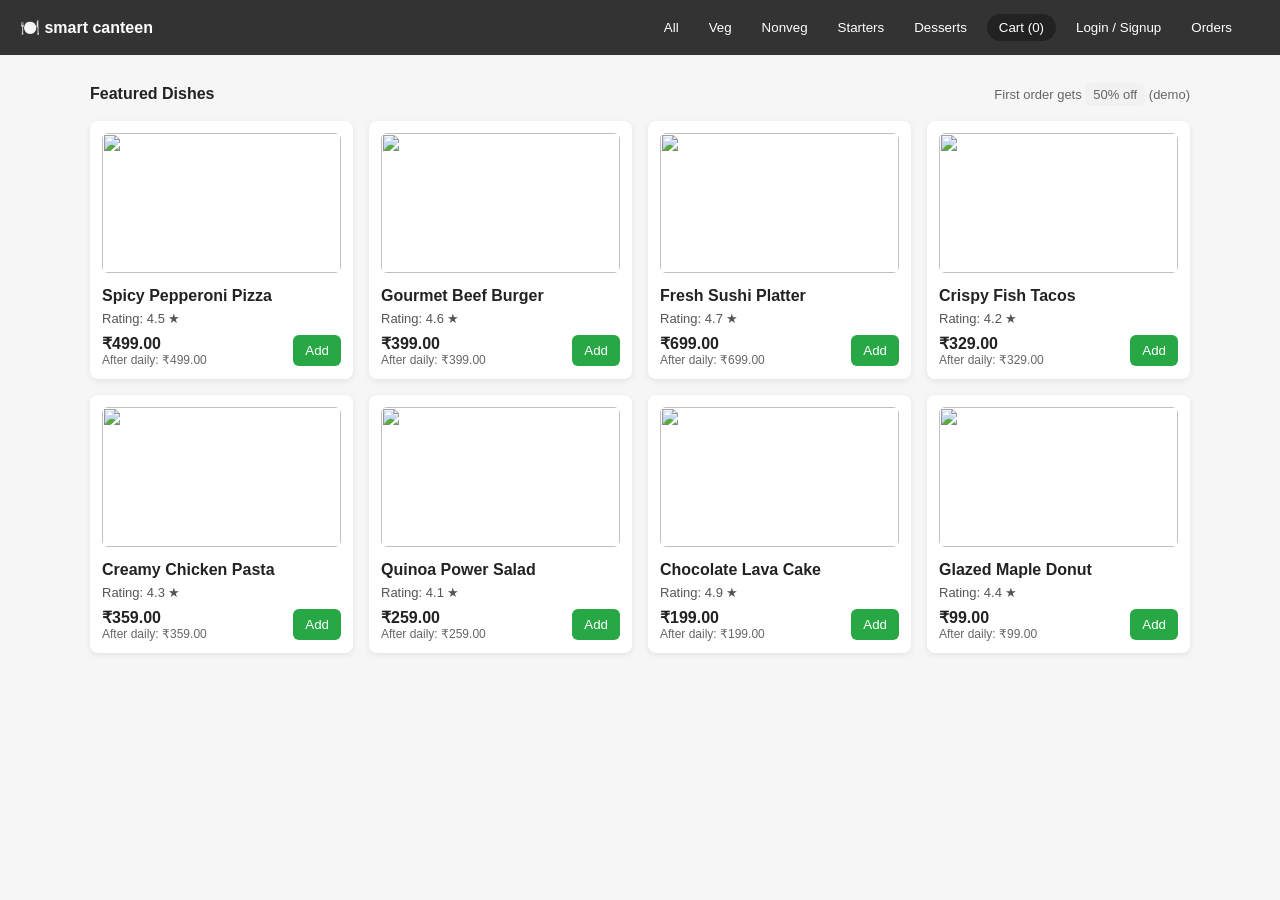
==== commit 501761ee: "Added project files" ====
--- a/index.html
+++ b/index.html
@@ -1,4 +1,3 @@
-<<<<<<< HEAD
 <!doctype html>
 <html lang="en">
 <head>
@@ -261,267 +260,3 @@
 <script src="script.js"></script>
 </body>
 </html>
-=======
-<!doctype html>
-<html lang="en">
-<head>
-<meta charset="utf-8" />
-<meta name="viewport" content="width=device-width,initial-scale=1" />
-<title>smart_canteen</title>
-<link rel="stylesheet" href="style.css">
-</head>
-<body>
-
-<header>
-  <div class="brand">🍽️ smart canteen</div>
-  <nav>
-    <button onclick="filterCategory('all')">All</button>
-    <button onclick="filterCategory('veg')">Veg</button>
-    <button onclick="filterCategory('nonveg')">Nonveg</button>
-    <button onclick="filterCategory('starters')">Starters</button>
-    <button onclick="filterCategory('desserts')">Desserts</button>
-    <button class="cart-btn" onclick="toggleCart()">Cart (<span id="cartCount">0</span>)</button>
-
-    <button onclick="openLogin()">Login / Signup</button>
-    <button onclick="openOrdersUser()" title="My Orders">Orders</button>
-
-    <span id="userLabel" class="small" style="margin-left:8px;"></span>
-    <button id="logoutBtn" class="hidden" onclick="logout()">Logout</button>
-  </nav>
-</header>
-
-
-<div class="container">
-
-  <div id="adminPanel" class="admin-panel hidden">
-    <strong>Admin Panel</strong>
-    <div class="admin-actions">
-      <label>Daily Discount (%)
-        <input id="dailyDiscount" type="number" value="0" min="0" max="100" oninput="applyDailyDiscount()" />
-      </label>
-      <button class="btn secondary" onclick="openAddItem()">Add New Item</button>
-      <button onclick="openCategoryManager()">Manage Categories</button>
-      <button onclick="openOrdersAdmin()">View Orders</button>
-    </div>
-    <small class="small">Set item discounts & availability:</small>
-    <div id="adminList"></div>
-  </div>
-
-  <div class="controls">
-    <strong>Featured Dishes</strong>
-    <div class="small">First order gets <span class="badge">50% off</span> (demo)</div>
-  </div>
-
-  <div id="menu" class="grid"></div>
-
-</div>
-
-<!-- Cart Drawer -->
-<div id="cartDrawer">
-  <h3>Your Cart</h3>
-  <div id="cartItems"></div>
-  <div class="cart-bottom">
-    <strong>Total: <span id="cartTotal">₹0.00</span></strong>
-    <button class="btn secondary" onclick="openAddressModal()">Checkout</button>
-  </div>
-  <div class="small muted">Note: Demo - replace mock payment with real gateway.</div>
-</div>
-<!-- Add/Edit Item Modal (Admin) -->
-<div id="itemModal" class="modal-bg" role="dialog">
-  <div class="modal">
-    <h3 id="itemModalTitle">Add New Item</h3>
-    <div class="row">
-      <div style="flex:1">
-        <label>Title<input id="itemTitle" type="text" /></label>
-        <label style="margin-top:8px">Price (₹)<input id="itemPrice" type="number" min="0" /></label>
-        <label style="margin-top:8px">Category
-          <select id="itemCategory"></select>
-        </label>
-        <label style="margin-top:8px">Rating (0-5)<input id="itemRating" type="number" min="0" max="5" step="0.1" value="4.0" /></label>
-        <label style="margin-top:8px">Discount (%)<input id="itemDiscount" type="number" min="0" max="100" value="0" /></label>
-        <label style="margin-top:8px"><input id="itemAvailable" type="checkbox" checked /> Available</label>
-      </div>
-      <div style="width:120px">
-        <div class="small-muted">Image (URL or upload)</div>
-        <img id="itemImgPreview" class="img-preview" src="" alt="preview" />
-        <label style="margin-top:6px">Image URL<input id="itemImgUrl" type="text" /></label>
-        <div style="margin-top:6px">
-          <input id="itemImgFile" type="file" accept="image/*" />
-        </div>
-      </div>
-    </div>
-
-    <div style="margin-top:12px;display:flex;gap:8px">
-      <button class="btn" onclick="saveNewItem()">Save Item</button>
-      <button onclick="closeItemModal()">Cancel</button>
-    </div>
-  </div>
-</div>
-
-<!-- Category Manager Modal -->
-<div id="catModal" class="modal-bg">
-  <div class="modal">
-    <h3>Manage Categories</h3>
-    <div style="display:flex;gap:8px;align-items:center">
-      <input id="newCategory" placeholder="New category name" />
-      <button onclick="addCategory()" class="btn">Add</button>
-    </div>
-    <div id="catList" style="margin-top:10px"></div>
-    <div style="margin-top:12px">
-      <button onclick="closeCategoryManager()">Close</button>
-    </div>
-  </div>
-</div>
-
-<!-- Address & Delivery Modal -->
-<div id="addressModal" class="modal-bg">
-  <div class="modal">
-    <h3>Delivery Address & Slot</h3>
-
-    <div>
-      <strong>Saved Addresses</strong>
-      <div id="savedAddresses" style="margin-top:8px"></div>
-    </div>
-
-    <hr style="margin:12px 0" />
-
-    <div>
-      <strong>Add New Address</strong>
-      <label style="margin-top:8px">Name<input id="addrName" type="text" /></label>
-      <label style="margin-top:8px">Phone<input id="addrPhone" type="text" /></label>
-      <label style="margin-top:8px">Address<textarea id="addrLine" rows="2"></textarea></label>
-      <label style="margin-top:8px">Pincode<input id="addrPin" type="text" /></label>
-      <label style="margin-top:8px">Delivery slot
-        <select id="deliverySlot">
-          <option>ASAP (30-45 min)</option>
-          <option>Today 7:00 - 8:00 PM</option>
-          <option>Today 8:00 - 9:00 PM</option>
-        </select>
-      </label>
-
-      <div style="margin-top:8px;display:flex;gap:8px">
-        <button class="btn" onclick="saveAddress()">Save & Use</button>
-        <button onclick="closeAddressModal()">Cancel</button>
-      </div>
-    </div>
-  </div>
-</div>
-
-<!-- Checkout Modal -->
-<div id="modalBg" class="modal-bg" role="dialog">
-  <div class="modal">
-    <h3>Checkout - Payment</h3>
-    <div id="checkoutSummary" style="margin-bottom:12px"></div>
-
-    <div style="margin-bottom:10px">
-      <label><input type="radio" name="payOpt" value="card" checked /> Credit / Debit Card</label>
-      <label style="margin-left:12px"><input type="radio" name="payOpt" value="upi" /> UPI / PhonePe</label>
-    </div>
-
-    <div id="cardForm">
-      <label>Cardholder name<input id="cardName" type="text" placeholder="Full name" /></label>
-      <div class="row" style="margin-top:8px">
-        <div style="flex:2"><label>Card number<input id="cardNumber" type="text" placeholder="4242 4242 4242 4242" /></label></div>
-        <div style="flex:1"><label>Exp<input id="cardExp" type="text" placeholder="MM/YY" /></label></div>
-        <div style="flex:1"><label>CVV<input id="cardCvv" type="text" placeholder="123" /></label></div>
-      </div>
-    </div>
-
-    <div id="upiForm" class="hidden" style="margin-top:8px">
-      <label>UPI ID / PhonePe<input id="upiId" type="text" placeholder="example@upi or 98XXXXXXXX" /></label>
-      <div style="margin-top:6px;font-size:13px;color:#555">Demo UI, not online payment.</div>
-    </div>
-
-    <div style="margin-top:12px;display:flex;gap:8px">
-      <button class="btn" onclick="processPayment()">Pay Now</button>
-      <button onclick="closeCheckout()">Cancel</button>
-    </div>
-  </div>
-</div>
-
-<!-- Orders Viewer (User) -->
-<div id="ordersModal" class="modal-bg">
-  <div class="modal">
-    <h3>My Orders</h3>
-    <div id="userOrdersList"></div>
-    <button style="margin-top:12px" onclick="closeOrdersUser()">Close</button>
-  </div>
-</div>
-
-<!-- Orders Viewer (Admin) -->
-<div id="ordersAdminModal" class="modal-bg">
-  <div class="modal">
-    <h3>All Orders (Admin)</h3>
-    <div id="adminOrdersList"></div>
-    <button style="margin-top:12px" onclick="closeOrdersAdmin()">Close</button>
-  </div>
-</div>
-
-<!-- Login + Signup Modal -->
-<div id="loginBg" class="modal-bg" style="z-index:1100">
-  <div class="modal">
-    <h3 id="authTitle">Login</h3>
-
-    <div class="auth-tabs">
-      <button id="loginTab" class="auth-tab active" onclick="showLoginForm()">Sign In</button>
-      <button id="signupTab" class="auth-tab" onclick="showSignupForm()">Sign Up</button>
-    </div>
-
-    <!-- SIGN IN FORM -->
-    <div id="loginForm">
-      <label>Email
-        <input id="loginEmail" type="email" />
-      </label>
-      <label style="margin-top:8px">Password
-        <input id="loginPassword" type="password" />
-      </label>
-
-      <div style="margin-top:10px;display:flex;gap:8px;align-items:center">
-        <button class="btn" onclick="performLogin()">Login</button>
-        <button onclick="closeLogin()">Close</button>
-      </div>
-
-      <p class="small-muted" style="margin-top:8px;">
-        Admin (demo): <strong>admin@chef.com</strong> / <strong>admin123</strong>
-      </p>
-    </div>
-
-    <!-- SIGN UP FORM -->
-    <div id="signupForm" class="hidden">
-      <label>Name
-        <input id="signupName" type="text" />
-      </label>
-      <label style="margin-top:8px">Email
-        <input id="signupEmail" type="email" />
-      </label>
-      <label style="margin-top:8px">Phone
-        <input id="signupPhone" type="text" />
-      </label>
-      <label style="margin-top:8px">Password
-        <input id="signupPassword" type="password" />
-      </label>
-      <label style="margin-top:8px">Confirm Password
-        <input id="signupConfirm" type="password" />
-      </label>
-
-      <label style="margin-top:8px">Account Type
-        <select id="signupRole">
-          <option value="user">User</option>
-        </select>
-      </label>
-      <div class="small-muted" style="margin-top:4px;">
-        Admin account is fixed in system. Only <strong>admin@chef.com</strong> / <strong>admin123</strong> is Admin.
-      </div>
-
-      <div style="margin-top:10px;display:flex;gap:8px;align-items:center">
-        <button class="btn" onclick="performSignup()">Sign Up</button>
-        <button onclick="closeLogin()">Close</button>
-      </div>
-    </div>
-  </div>
-</div>
-
-<script src="script.js"></script>
-</body>
-</html>
->>>>>>> e6f059789133c64ed2465c5c73723625e9ad68e4
--- a/style.css
+++ b/style.css
@@ -1,4 +1,3 @@
-<<<<<<< HEAD
 body{font-family:Inter,Arial;margin:0;background:#f6f6f6;color:#222}
 header{background:#333;color:#fff;padding:14px 20px;display:flex;justify-content:space-between;align-items:center}
 header .brand{font-weight:700}
@@ -65,71 +64,3 @@
 .hidden{display:none}
 .cart-bottom{display:flex;justify-content:space-between;align-items:center;margin-top:10px}
 .order-card{background:#fff;padding:10px;border-radius:8px;margin-bottom:8px;box-shadow:0 1px 4px rgba(0,0,0,0.06)}
-=======
-body{font-family:Inter,Arial;margin:0;background:#f6f6f6;color:#222}
-header{background:#333;color:#fff;padding:14px 20px;display:flex;justify-content:space-between;align-items:center}
-header .brand{font-weight:700}
-nav{display:flex;gap:10px}
-nav button{background:transparent;border:0;color:#fff;cursor:pointer;padding:6px 10px}
-.container{max-width:1100px;margin:30px auto;padding:0 16px}
-.controls{display:flex;justify-content:space-between;align-items:center;margin-bottom:18px}
-.grid{display:grid;grid-template-columns:repeat(auto-fit,minmax(220px,1fr));gap:16px}
-.card{background:#fff;padding:12px;border-radius:8px;box-shadow:0 2px 6px rgba(0,0,0,0.08)}
-.card img{width:100%;height:140px;object-fit:cover;border-radius:6px}
-.card h4{margin:10px 0 6px;font-size:16px}
-.card p{margin:0 0 8px;font-size:13px;color:#555}
-.card .meta{display:flex;justify-content:space-between;align-items:center}
-.btn{background:#28a745;color:#fff;border:0;padding:8px 12px;border-radius:6px;cursor:pointer}
-.btn.secondary{background:#007bff}
-.cart-btn{background:#222;color:#fff;border-radius:20px;padding:6px 12px}
-.small{font-size:13px;color:#666}
-input[type="text"],
-input[type="number"],
-input[type="email"],
-input[type="password"],
-select,
-textarea{
-  padding:10px;
-  border:1px solid #ddd;
-  border-radius:6px;
-  width:100%;
-}
-.auth-tabs{
-  display:flex;
-  gap:8px;
-  margin:8px 0 12px;
-}
-
-.auth-tab{
-  flex:1;
-  padding:8px;
-  border:1px solid #ddd;
-  background:#f7f7f7;
-  cursor:pointer;
-  border-radius:6px;
-  font-size:14px;
-}
-
-.auth-tab.active{
-  background:#007bff;
-  color:#fff;
-  border-color:#007bff;
-}
-
-.small-muted{
-  font-size:12px;
-  color:#666;
-}
-
-
-.admin-panel{background:#fff;padding:12px;border-radius:8px;margin-bottom:16px;box-shadow:0 2px 6px rgba(0,0,0,0.06)}
-#cartDrawer{position:fixed;right:18px;top:70px;width:380px;max-height:80vh;background:#fff;border-radius:10px;box-shadow:0 12px 30px rgba(0,0,0,0.12);overflow:auto;padding:12px;display:none;z-index:999}
-.cart-item{display:flex;gap:8px;align-items:center;border-bottom:1px solid #eee;padding:8px 0}
-.qty{display:flex;gap:6px;align-items:center}
-.badge{background:#f1f1f1;padding:4px 8px;border-radius:6px;font-size:13px}
-.modal-bg{position:fixed;inset:0;background:rgba(0,0,0,0.5);display:none;align-items:center;justify-content:center;z-index:1200}
-.modal{background:#fff;padding:18px;border-radius:8px;max-width:720px;width:96%;max-height:90vh;overflow:auto}
-.hidden{display:none}
-.cart-bottom{display:flex;justify-content:space-between;align-items:center;margin-top:10px}
-.order-card{background:#fff;padding:10px;border-radius:8px;margin-bottom:8px;box-shadow:0 1px 4px rgba(0,0,0,0.06)}
->>>>>>> e6f059789133c64ed2465c5c73723625e9ad68e4
